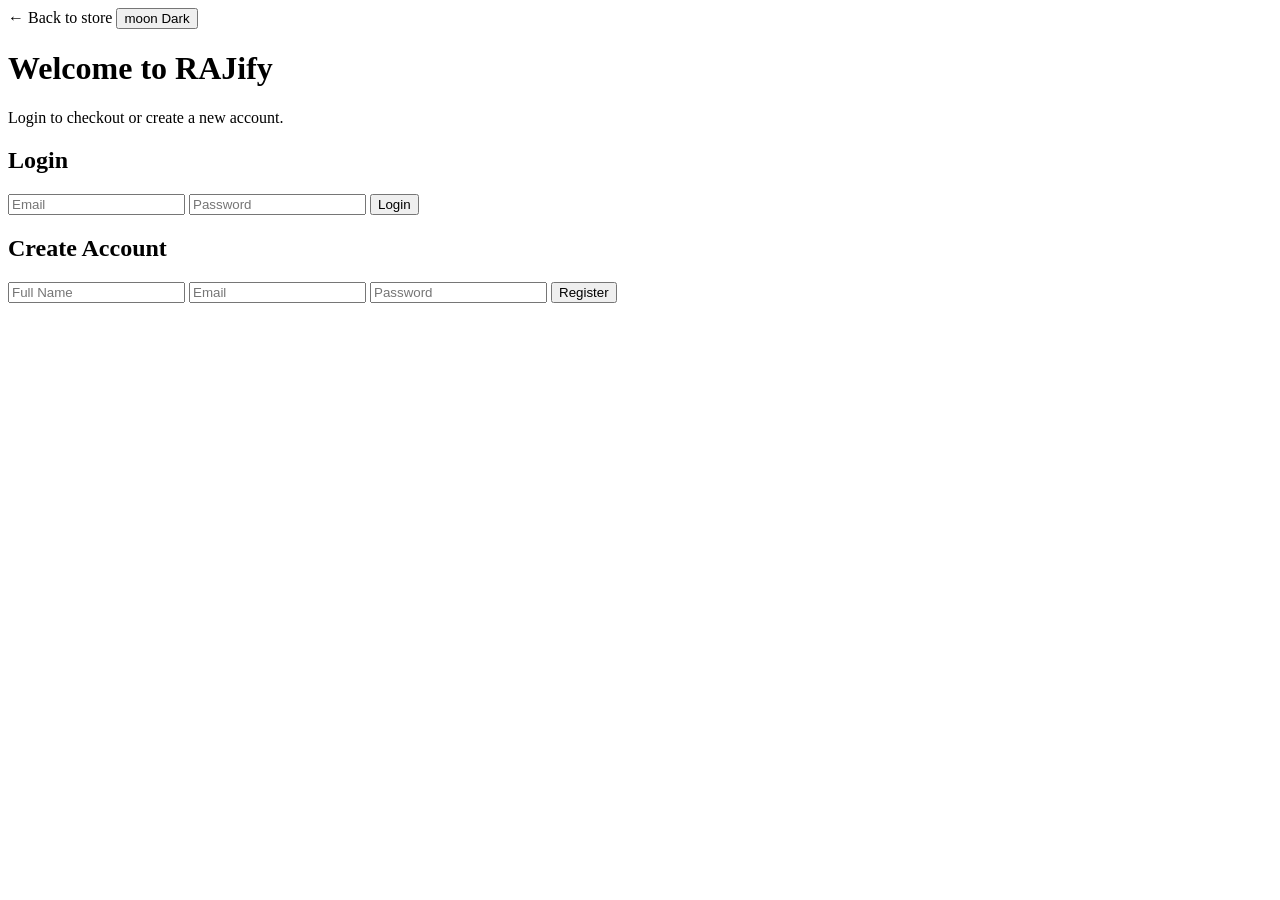
==== Ecomm-Web/src/main/resources/templates/auth.html @ 3e9a6b8d "Add files via upload" ====
<!DOCTYPE html>
<html lang="en" xmlns:th="http://www.thymeleaf.org">
<head>
    <meta charset="UTF-8">
    <meta name="viewport" content="width=device-width, initial-scale=1.0">
    <title>Login & Register | RAJify</title>
    <link rel="preconnect" href="https://fonts.googleapis.com">
    <link rel="preconnect" href="https://fonts.gstatic.com" crossorigin>
    <link href="https://fonts.googleapis.com/css2?family=Inter:wght@400;500;600;700;800&display=swap" rel="stylesheet">
    <link rel="stylesheet" th:href="@{/css/styles.css}">
    <script th:src="@{/js/theme.js}" defer></script>
</head>
<body>
<main class="container auth-page">
    <div class="detail-topbar">
        <a th:href="@{/}" class="back-link">← Back to store</a>
        <button type="button" id="themeToggle" class="theme-toggle dark-chip" aria-label="Toggle dark mode">
            <span class="theme-icon">moon</span>
            <span class="theme-label">Dark</span>
        </button>
    </div>
    <h1>Welcome to RAJify</h1>
    <p class="muted">Login to checkout or create a new account.</p>
    <p class="flash error" th:if="${authError}" th:text="${authError}"></p>
    <p class="flash success" th:if="${authSuccess}" th:text="${authSuccess}"></p>
    <section class="auth-grid">
        <article class="auth-card">
            <h2>Login</h2>
            <form th:action="@{/auth/login}" method="post" class="auth-form">
                <input type="email" name="email" placeholder="Email" required>
                <input type="password" name="password" placeholder="Password" required>
                <button type="submit">Login</button>
            </form>
        </article>
        <article class="auth-card">
            <h2>Create Account</h2>
            <form th:action="@{/auth/register}" method="post" class="auth-form">
                <input type="text" name="fullName" placeholder="Full Name" required>
                <input type="email" name="email" placeholder="Email" required>
                <input type="password" name="password" placeholder="Password" required>
                <button type="submit">Register</button>
            </form>
        </article>
    </section>
</main>
</body>
</html>
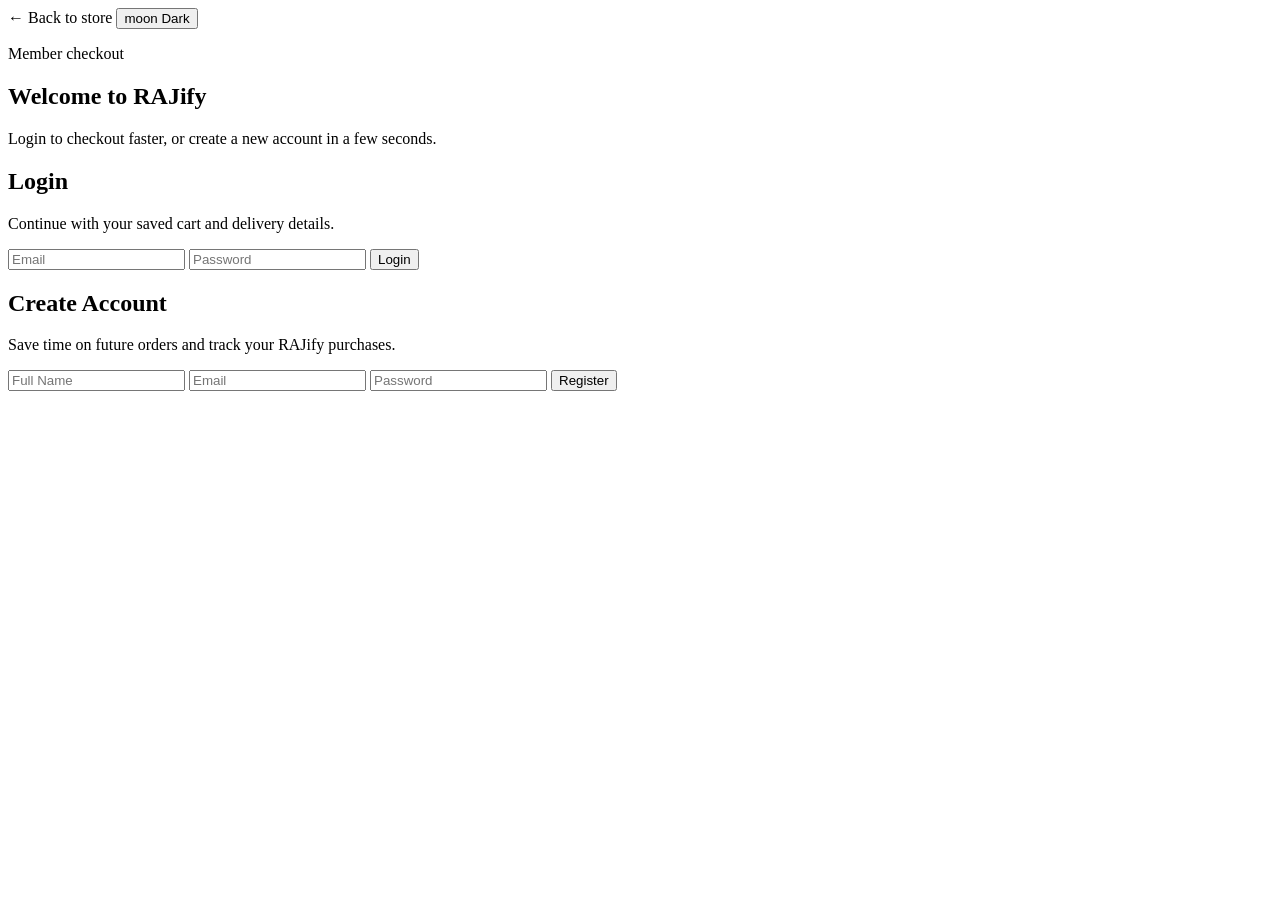
==== commit 91b6f910: "Enhance storefront UI and seed catalog" ====
--- a/Ecomm-Web/src/main/resources/templates/auth.html
+++ b/Ecomm-Web/src/main/resources/templates/auth.html
@@ -1,47 +1,52 @@
-<!DOCTYPE html>
-<html lang="en" xmlns:th="http://www.thymeleaf.org">
-<head>
-    <meta charset="UTF-8">
-    <meta name="viewport" content="width=device-width, initial-scale=1.0">
-    <title>Login & Register | RAJify</title>
-    <link rel="preconnect" href="https://fonts.googleapis.com">
-    <link rel="preconnect" href="https://fonts.gstatic.com" crossorigin>
-    <link href="https://fonts.googleapis.com/css2?family=Inter:wght@400;500;600;700;800&display=swap" rel="stylesheet">
-    <link rel="stylesheet" th:href="@{/css/styles.css}">
-    <script th:src="@{/js/theme.js}" defer></script>
-</head>
-<body>
-<main class="container auth-page">
-    <div class="detail-topbar">
-        <a th:href="@{/}" class="back-link">← Back to store</a>
-        <button type="button" id="themeToggle" class="theme-toggle dark-chip" aria-label="Toggle dark mode">
-            <span class="theme-icon">moon</span>
-            <span class="theme-label">Dark</span>
-        </button>
-    </div>
-    <h1>Welcome to RAJify</h1>
-    <p class="muted">Login to checkout or create a new account.</p>
-    <p class="flash error" th:if="${authError}" th:text="${authError}"></p>
-    <p class="flash success" th:if="${authSuccess}" th:text="${authSuccess}"></p>
-    <section class="auth-grid">
-        <article class="auth-card">
-            <h2>Login</h2>
-            <form th:action="@{/auth/login}" method="post" class="auth-form">
-                <input type="email" name="email" placeholder="Email" required>
-                <input type="password" name="password" placeholder="Password" required>
-                <button type="submit">Login</button>
-            </form>
-        </article>
-        <article class="auth-card">
-            <h2>Create Account</h2>
-            <form th:action="@{/auth/register}" method="post" class="auth-form">
-                <input type="text" name="fullName" placeholder="Full Name" required>
-                <input type="email" name="email" placeholder="Email" required>
-                <input type="password" name="password" placeholder="Password" required>
-                <button type="submit">Register</button>
-            </form>
-        </article>
-    </section>
-</main>
-</body>
-</html>
+<!DOCTYPE html>
+<html lang="en" xmlns:th="http://www.thymeleaf.org">
+<head>
+    <meta charset="UTF-8">
+    <meta name="viewport" content="width=device-width, initial-scale=1.0">
+    <title>Login & Register | RAJify</title>
+    <link rel="preconnect" href="https://fonts.googleapis.com">
+    <link rel="preconnect" href="https://fonts.gstatic.com" crossorigin>
+    <link href="https://fonts.googleapis.com/css2?family=Inter:wght@400;500;600;700;800&display=swap" rel="stylesheet">
+    <link rel="stylesheet" th:href="@{/css/styles.css}">
+    <script th:src="@{/js/theme.js}" defer></script>
+</head>
+<body>
+<main class="container auth-page">
+    <div class="detail-topbar">
+        <a th:href="@{/}" class="back-link">&larr; Back to store</a>
+        <button type="button" id="themeToggle" class="theme-toggle dark-chip" aria-label="Toggle dark mode">
+            <span class="theme-icon">moon</span>
+            <span class="theme-label">Dark</span>
+        </button>
+    </div>
+    <section class="auth-intro">
+        <p class="badge">Member checkout</p>
+        <h1>Welcome to RAJify</h1>
+        <p class="muted">Login to checkout faster, or create a new account in a few seconds.</p>
+    </section>
+    <p class="flash error" th:if="${authError}" th:text="${authError}"></p>
+    <p class="flash success" th:if="${authSuccess}" th:text="${authSuccess}"></p>
+    <section class="auth-grid">
+        <article class="auth-card">
+            <h2>Login</h2>
+            <p class="muted">Continue with your saved cart and delivery details.</p>
+            <form th:action="@{/auth/login}" method="post" class="auth-form">
+                <input type="email" name="email" placeholder="Email" required>
+                <input type="password" name="password" placeholder="Password" required>
+                <button type="submit">Login</button>
+            </form>
+        </article>
+        <article class="auth-card accent-card">
+            <h2>Create Account</h2>
+            <p class="muted">Save time on future orders and track your RAJify purchases.</p>
+            <form th:action="@{/auth/register}" method="post" class="auth-form">
+                <input type="text" name="fullName" placeholder="Full Name" required>
+                <input type="email" name="email" placeholder="Email" required>
+                <input type="password" name="password" placeholder="Password" required>
+                <button type="submit">Register</button>
+            </form>
+        </article>
+    </section>
+</main>
+</body>
+</html>
